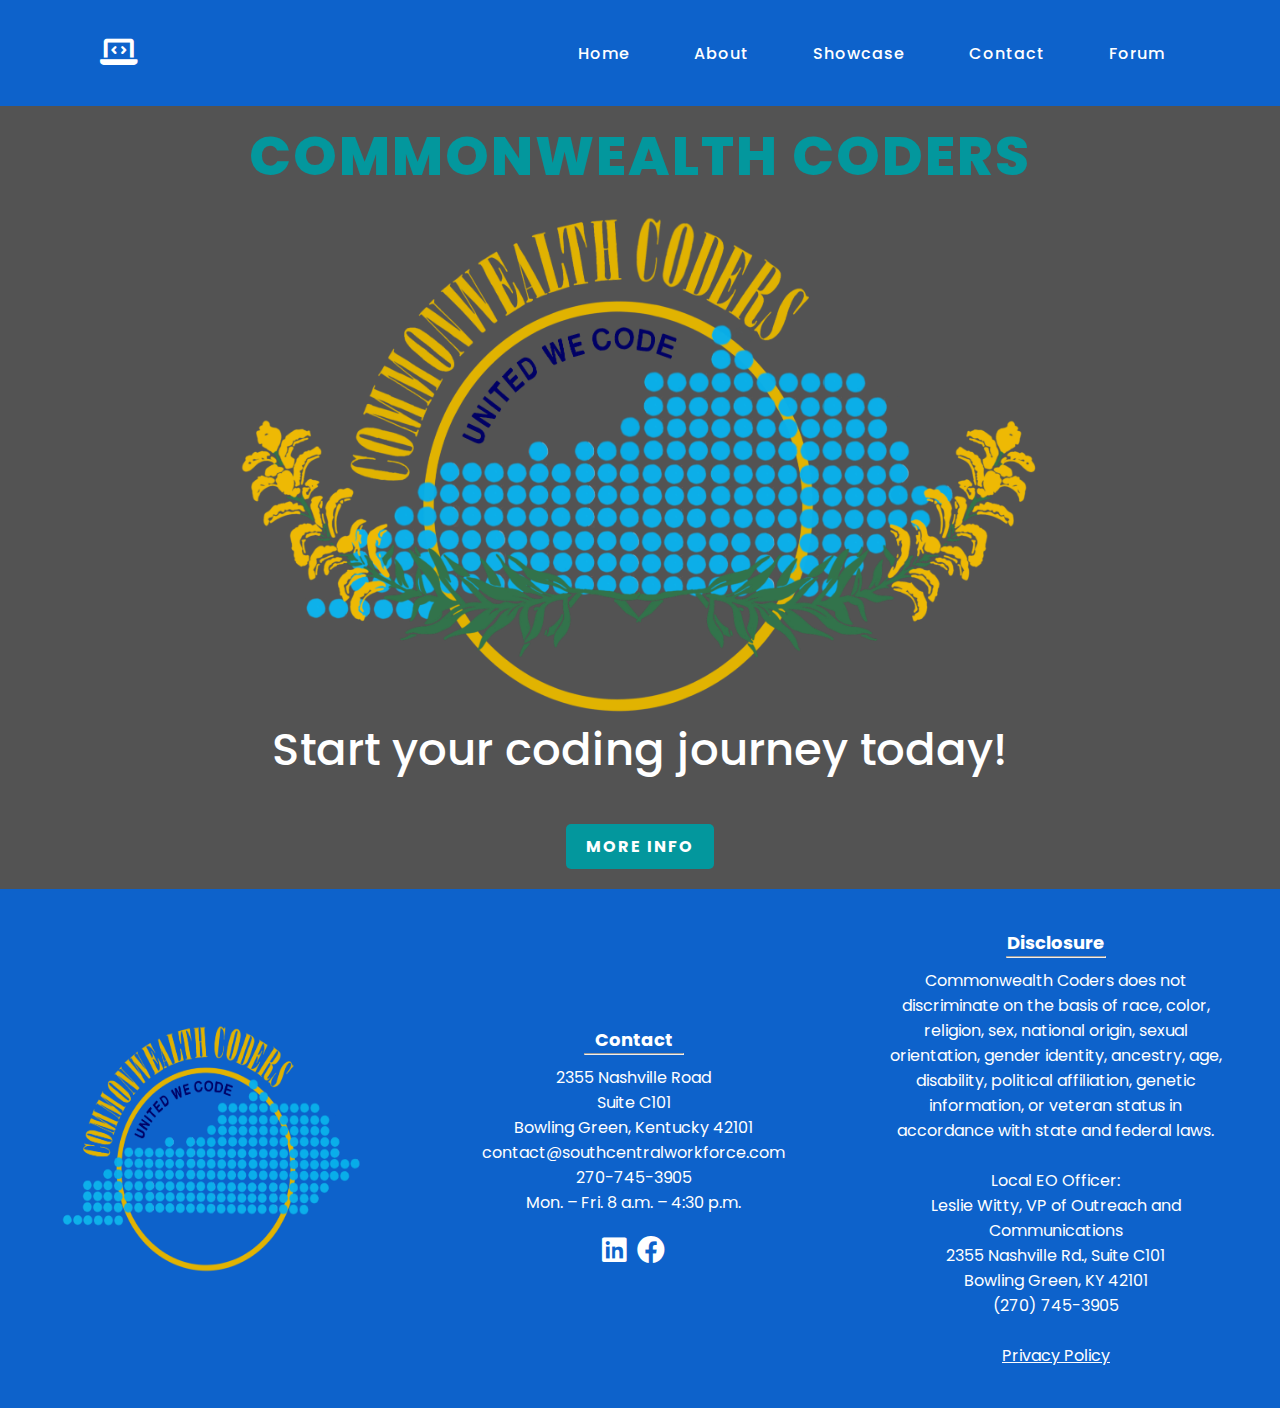
==== index.html @ dff24fb7 "Resized for mobile." ====
<!DOCTYPE html>
<html lang="en">
<head>
    <meta charset="UTF-8">
    <meta http-equiv="X-UA-Compatible" content="IE=edge">
    <meta name="viewport" content="width=device-width, initial-scale=1.0">
    <meta name="description" content="Maribeth Calipo, Jamie Flynt">
    <title>Landing Page</title>
    <link rel="stylesheet" href="style.css">
    <link rel="stylesheet" href="https://cdnjs.cloudflare.com/ajax/libs/font-awesome/6.0.0-beta3/css/all.min.css">
</head>
<body>
    <section>
        <input type="checkbox" id="check">
        <header>
            <h2> <a href="index.html" class="logo"><i class="fas fa-laptop-code"></i></a></h2>
            <div class="navigation">
               <a href="#">Home</a>
               <a href="about/about.html">About</a>
               <a href="#">Showcase</a>
               <a href="#">Contact</a>
               <a href="#">Forum</a>
            </div>
            <label for="check">
                <i class="fas fa-bars menu-btn"></i>
                <i class="fas fa-times close-btn"></i>
            </label>
        </header>
    </section>
        <div class="content">
            <div class="info">
                <h2>Commonwealth Coders</h2>
                <img src="images/CC-Logo-Redo-No-BG.png" alt="">
                <p>Start your coding journey today!</p>
                <a href="about/about.html" class="info-btn">More Info</a>

            </div>

        </div>

        <footer>
            <div class="foot-grid">
                <div class="foot-grid-item">
                    <img src="images/CC-Logo-Redo-NoFlower-No-BG.png"
                        alt="Commonwealth Coders Logo. Many blue dots arranged in the shape of the State of Kentucky. Behind it is a golden circle that contains the text 'United We Code.' in a dark blue color. Above the circle and following its curve is the text 'Commonwealth Coders' in the same golden color as the circle.">
                </div>
                <div class="foot-grid-item">
                    <h5>Contact</h5>
                    <hr>
                    <p class="contact">2355 Nashville Road
                        <br>
                        Suite C101
                        <br>
                        Bowling Green, Kentucky 42101
                        <br>
                        contact@southcentralworkforce.com
                        <br>
                        270-745-3905
                        <br>
                        Mon. – Fri. 8 a.m. – 4:30 p.m.
                    </p>
                    <div class="social">
                        <ul class="icons">
                            <li><a href="https://www.linkedin.com/company/commonwealth-coders/" class="linkdin"><i
                                        class="fab fa-linkedin"></i></a></li>
                            <li><a href="https://www.facebook.com/SCKYWDB/" class="facebook"><i
                                        class="fab fa-facebook"></i></a></li>
                        </ul>
                    </div>
                </div>
                <div class="foot-grid-item">
                    <h5>Disclosure</h5>
                    <hr>
                    <p class="disclosure">Commonwealth Coders does not discriminate on the basis of race, color,
                        religion, sex, national origin, sexual orientation, gender identity, ancestry, age, disability,
                        political affiliation, genetic information, or veteran status in accordance with state and federal
                        laws.
                        <br>
                        <br>
                        Local EO Officer:
                        <br>
                        Leslie Witty, VP of Outreach and Communications
                        <br>
                        2355 Nashville Rd., Suite C101
                        <br>
                        Bowling Green, KY 42101
                        <br>
                        (270) 745-3905
                    </p>
                    <br>
                    <p> <a href="https://southcentralworkforce.com/index.php/wpautoterms/privacy-policy/">Privacy Policy</a>
                    </p>
                </div>
            </div>
    
        </footer>
    
</body>
</html>
---- style.css ----
@import url('https://fonts.googleapis.com/css2?family=Open+Sans:wght@400;700&family=Poppins:wght@300;400;500;600;700;800;900&display=swap');

:root {
    --green: #03979Dff;
    --blue: #0D62CBff;
    --grey: #535353ff;
    }
 
    
* {
    margin: 0;
    padding: 0;
    box-sizing: border-box;
    font-family: "Poppins", sans-serif;
}

section{
    position: relative;
    width: 100%;
    min-height: auto;
    display: flex;
    flex-direction: column;
    justify-content: flex-start;
    background-color: var(--blue);
}

header{
    position: relative;
    top: 0;
    width: 100%;
    padding: 30px 100px;
    display: flex;
    justify-content: space-between;
    align-items: center;
}

header .logo{
    position: relative;
    color: #fff;
    font-size: 30px;
    text-decoration: none;
    text-transform: uppercase;
    font-weight: 800;
    letter-spacing: 1px;
}

header .navigation a{
    color: #fff;
    text-decoration: none;
    font-weight: 500;
    letter-spacing: 1px;
    padding: 2px 15px;
    border-radius: 20px;
    transition: 0.3s;
    transition-property: background;

}

header .navigation a:not(:last-child){
    margin-right: 30px;
}
header .navigation a:hover{
    background: var(--green);
}

.content{
    width: auto;
    height: auto;
    padding: 20px;
    background: var(--grey);
    display: flex;
    flex-direction: column;
    align-items: center;
    justify-content: center;
}

.content .info {
    display: flex;
    flex-direction: column;
    align-items: center;
    justify-content: center;
}

.content .info h2{
    color: var(--green);
    font-size: 55px;
    text-transform: uppercase;
    font-weight: 800;
    letter-spacing: 2px;
    line-height: 60px;
    margin-bottom: 30px;
}

.content .info p{
    font-weight: 500;
    margin-bottom: 40px;
    font-size: 45px;
    color: #fff;
}

.content .info-btn{
    color: #fff;
    background: var(--green);
    text-decoration: none;
    text-transform: uppercase;
    font-weight: 700;
    letter-spacing: 2px;
    padding: 10px 20px;
    border-radius: 5px;
    transition: 0.3s;
    transition-property: background;
}

.content .info img {
    width: 800px;
    height: 500px;
}

.content .info-btn:hover{
    background: var(--grey);
}

label{
    display: none;
}

#check{
    z-index: 3;
    display: none;
}

/* Footer Styles */
footer {
    background-color: var(--blue);
    width: 100%;
    height: auto;
}

footer h5 {
    font-size: 18px;
}

footer hr {
    width: 100px;
    margin-bottom: 10px;
}

.foot-grid {
    display: grid;
    grid-template-columns: repeat(3, 33%);
}

.foot-grid-item {
    margin: 20px;
    padding: 20px;
    display: flex;
    flex-direction: column;
    align-items: center;
    justify-content: center;
    text-align: center;
    color: #fff;
}

.foot-grid img {
    margin: 20px;
    width: 300px;
    height: 250px;
}

footer .social .icons {
    margin-top: 15px;
    display: flex;
    flex-direction: row;
    gap: 10px;
    font-size: 28px;
}

footer .social .icons {
    list-style-type: none;
}

footer .social .icons li a i {
    color: #fff;
}

footer .social .icons li a:visited {
    color: #fff;
}

footer a {
    color: #fff;
}

footer a:visited {
    color: #fff
}

/* Landing Page Queries */

@media (max-width: 960px){
    header .navigation{
         display: none;
    }

    label{
     display: block;
     font-size: 25px;
     cursor: pointer;
     transition: 0.3s;
     transition-property: color;
    }
 
   label:hover{
     color: #fff;
   }
 
   label .close-btn{
       color: #fff;
     display: none;
   }
 
  #check:checked ~ header .navigation{
     z-index: 2;
     position: fixed;
     background: rgba(114,223,255,0.9);
     top: 0;
     bottom: 0;
     left: 0;
     right: 0;
     display: flex;
     flex-direction: column;
     justify-content: center;
     align-items: center;
  }
 
  #check:checked ~ header .navigation a{
     font-weight: 700;
     margin-right: 0;
     margin-bottom: 50px;
     letter-spacing: 2px;
 
  }
 
  #check:checked ~ header label .menu-btn{
     display:none;
  }
 
  #check:checked ~ header .close-btn{
 
     z-index: 2;
     display: block;
     position: fixed;
  }
 
  label .menu-btn{
     position: absolute;
  }
 
  header .logo{
     position: absolute;
     bottom: -6px;
  }
 
  .content .info h2{
     font-size: 45px;
     line-height: 50px;
  } 
 
  .content .info h2 span{
     font-size: 40px;
     font-weight: 600;
  }

  .content{
    width: auto;
    height: auto;
    padding: 20px;
}

.content .info h2{
    font-size: 35px;
    letter-spacing: 2px;
    line-height: auto;
    margin-bottom: 20px;
}

.content .info p{
    margin-bottom: 40px;
    font-size: 25px;
}

.content .info img {
    width: 500px;
    height: 300px;
}
 }
 
 
 @media(max-width: 560px){
 
    .content{
        width: auto;
        height: auto;
        padding: 20px;
    }
    
    .content .info h2{
        font-size: 35px;
        letter-spacing: 2px;
        line-height: auto;
        margin-bottom: 20px;
        text-align: center;
    }
    
    .content .info p{
        margin-bottom: 40px;
        font-size: 25px;
        text-align: center;
    }
    
    .content .info img {
        width: 350px;
        height: 200px;
    }
 
 } 

 /* Footer Queries */
 @media (max-width: 1020px) {

    footer h5 {
        font-size: 18px;
    }
    
    .foot-grid {
        grid-template-columns: repeat(3, 33%);
    }
    
    .foot-grid-item {
        margin: 20px;
        padding: 20px;
    }
    
    .foot-grid img {
        margin: 20px;
        width: 200px;
        height: 150px;
    }
    .contact {
        font-size: 12px;
    }

    .disclosure {
        font-size: 12px;
    }
}

@media (max-width: 730px) {
    footer h5 {
        font-size: 18px;
    }
    
    .foot-grid {
        display: flex;
        flex-direction: column;
    }
    
    .foot-grid-item {
        margin: 5px;
        padding: 5px;
    }
    
    .foot-grid img {
        margin: 20px;
        width: 150px;
        height: 100px;
    }

    .contact {
        font-size: 10px;
    }

    .disclosure {
        font-size: 10px;
    }
}
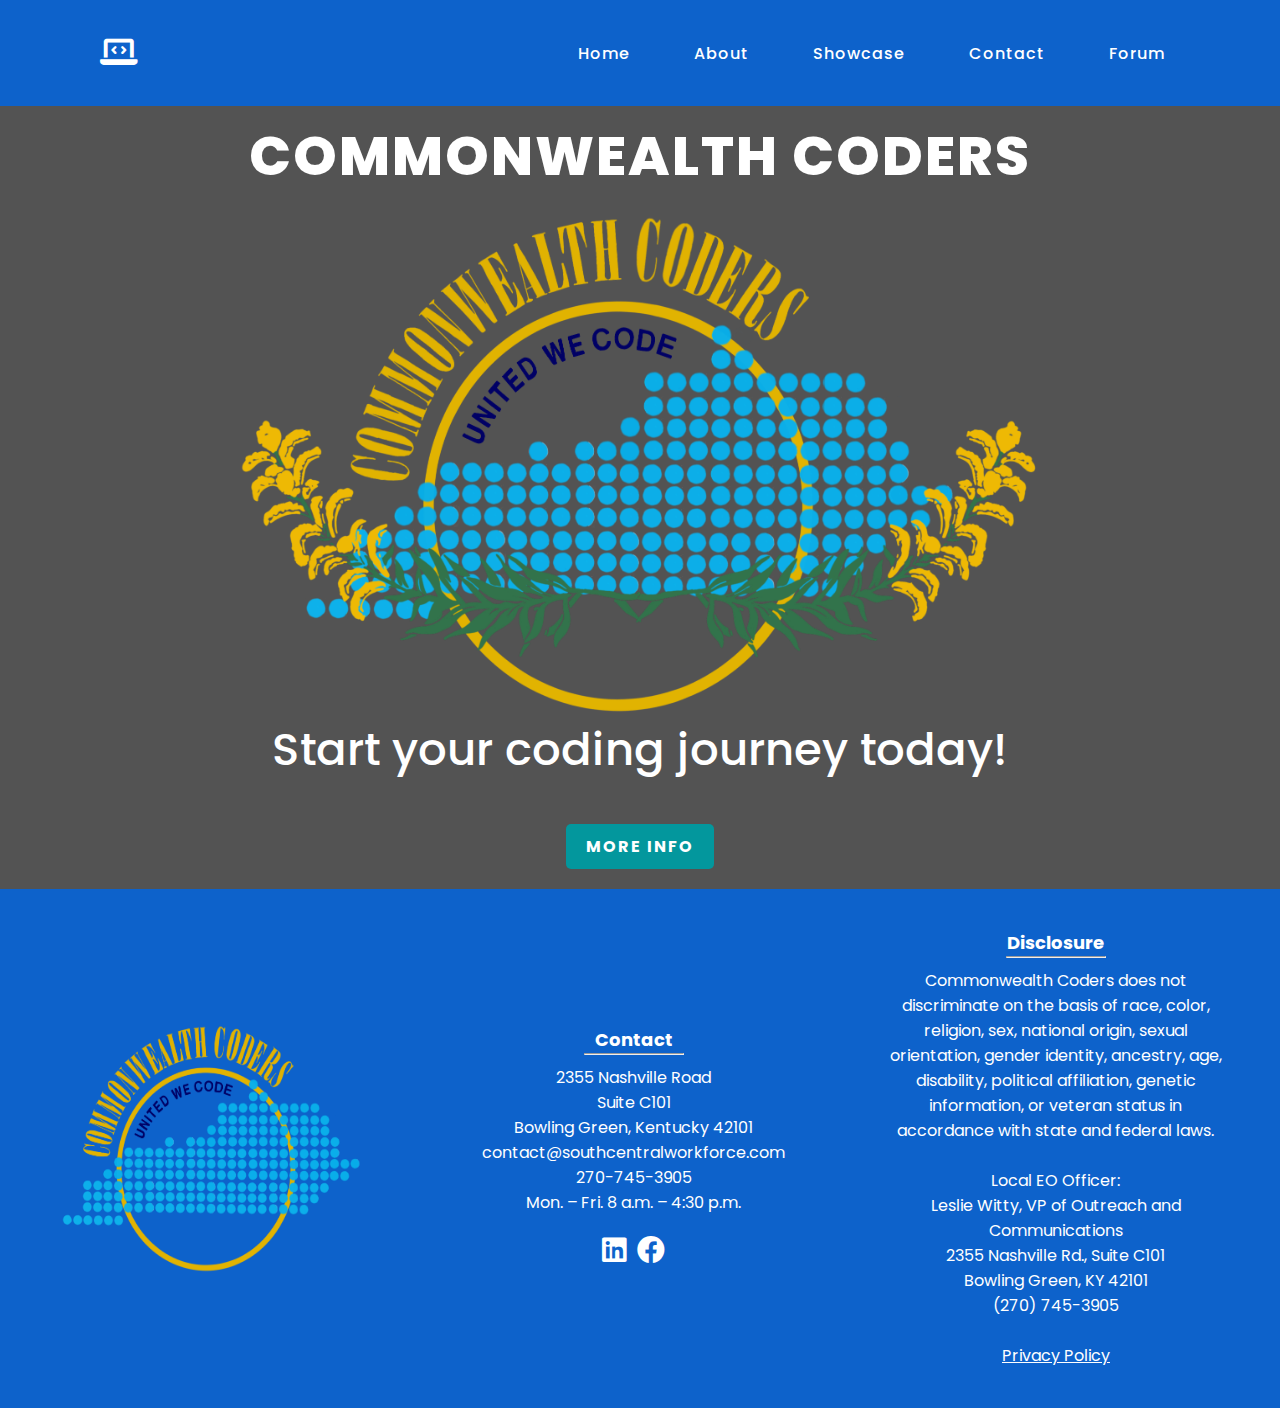
==== commit 33204a91: "Changed Landing Page title to site specific." ====
--- a/index.html
+++ b/index.html
@@ -5,9 +5,9 @@
     <meta http-equiv="X-UA-Compatible" content="IE=edge">
     <meta name="viewport" content="width=device-width, initial-scale=1.0">
     <meta name="description" content="Maribeth Calipo, Jamie Flynt">
-    <title>Landing Page</title>
     <link rel="stylesheet" href="style.css">
     <link rel="stylesheet" href="https://cdnjs.cloudflare.com/ajax/libs/font-awesome/6.0.0-beta3/css/all.min.css">
+    <title>Commonwealth Coders</title>
 </head>
 <body>
     <section>
--- a/style.css
+++ b/style.css
@@ -12,6 +12,7 @@
     padding: 0;
     box-sizing: border-box;
     font-family: "Poppins", sans-serif;
+    color: #fff;
 }
 
 section{
@@ -40,8 +41,9 @@
     font-size: 30px;
     text-decoration: none;
     text-transform: uppercase;
-    font-weight: 800;
+    font-weight: 400;
     letter-spacing: 1px;
+    /* display: none; */
 }
 
 header .navigation a{
@@ -52,8 +54,7 @@
     padding: 2px 15px;
     border-radius: 20px;
     transition: 0.3s;
-    transition-property: background;
-
+    transition-property: color;
 }
 
 header .navigation a:not(:last-child){
@@ -82,7 +83,7 @@
 }
 
 .content .info h2{
-    color: var(--green);
+    color: #fff;
     font-size: 55px;
     text-transform: uppercase;
     font-weight: 800;
@@ -198,6 +199,15 @@
 /* Landing Page Queries */
 
 @media (max-width: 960px){
+    header {
+        background: var(--grey);
+        justify-content: flex-end;
+    }
+
+    header .logo {
+        display: none;
+    }
+
     header .navigation{
          display: none;
     }
@@ -322,6 +332,10 @@
         width: 350px;
         height: 200px;
     }
+
+    footer .foot-grid-item img {
+        display: none;
+    }
  
  } 
 
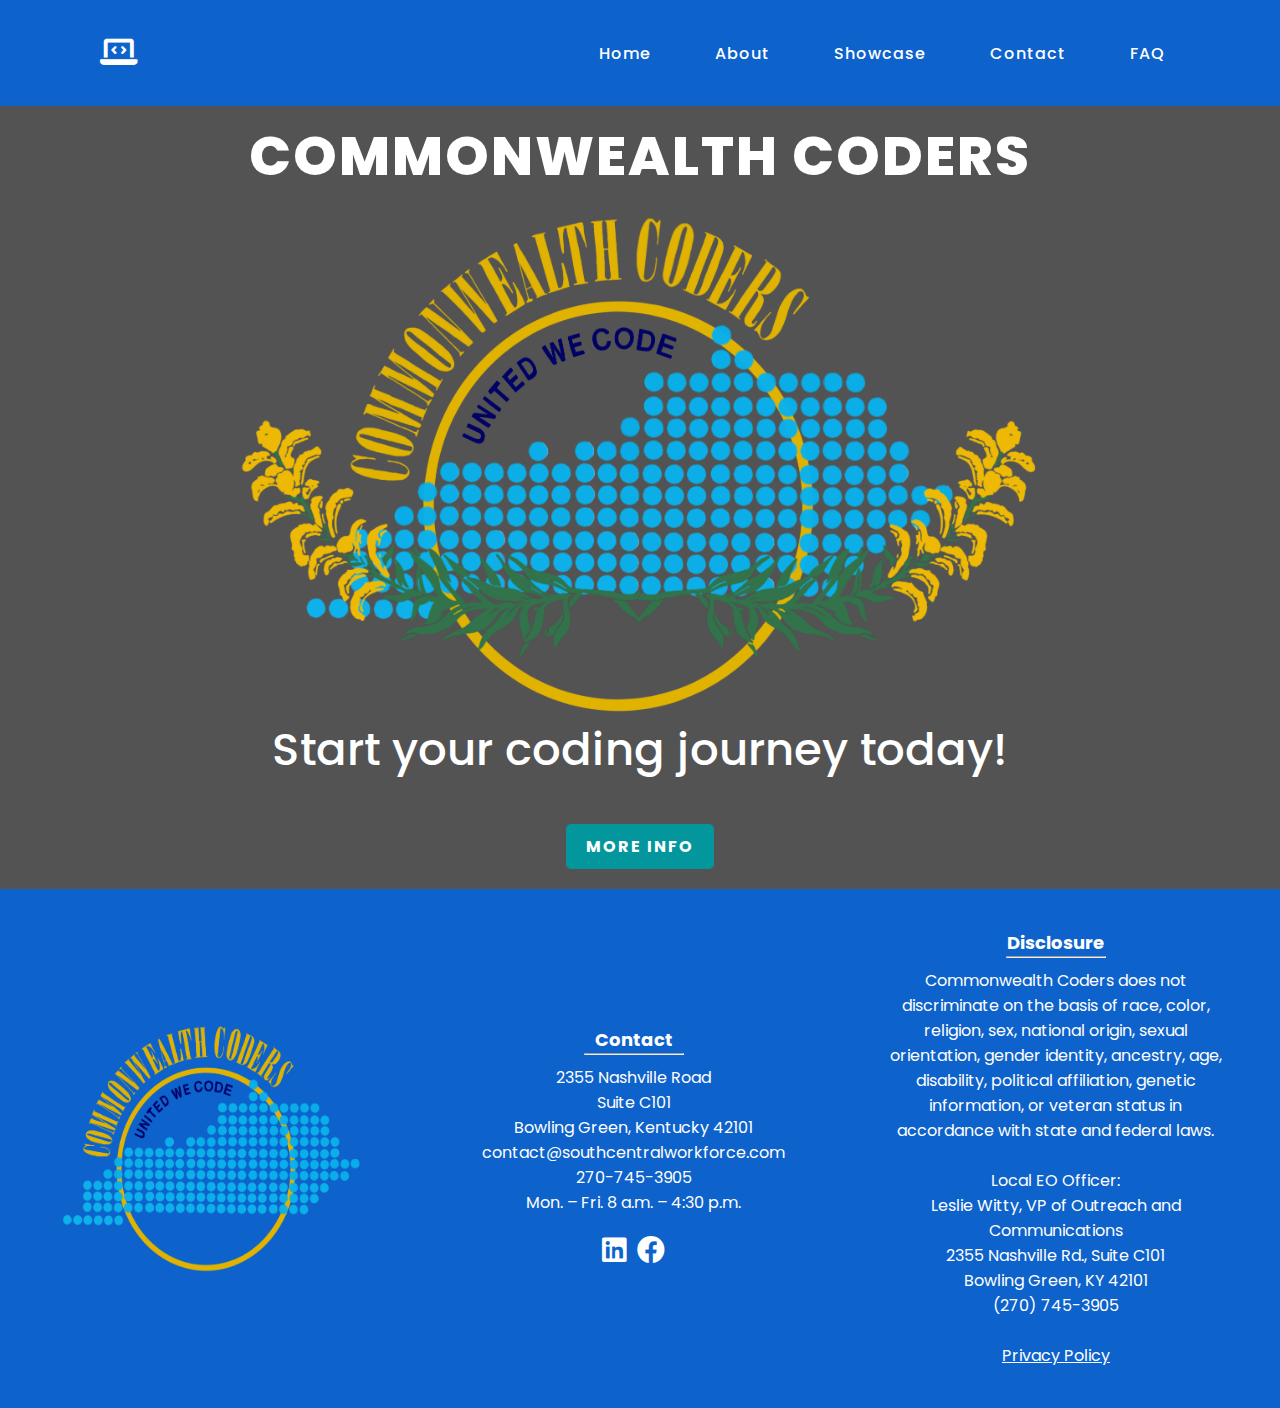
==== commit 22e3acfd: "Updated Matt's bio. Updated Meta tag." ====
--- a/index.html
+++ b/index.html
@@ -4,7 +4,18 @@
     <meta charset="UTF-8">
     <meta http-equiv="X-UA-Compatible" content="IE=edge">
     <meta name="viewport" content="width=device-width, initial-scale=1.0">
-    <meta name="description" content="Maribeth Calipo, Jamie Flynt">
+    <meta property="og:type" content="website">
+    <meta property="og:url" content="#">
+    <meta property="og:title" content="Commonwealth Coders">
+    <meta property="og:description" content="Commonwealth Coders">
+    <meta property="og:image:url" content="https://serene-rosalind-30d0d3.netlify.app/images/CC-Logo-Redo-No-BG.png">
+    <meta property="twitter:card" content="summary_large_image">
+    <meta property="twitter:url" content="#">
+    <meta property="twitter:title" content="Commonwealth Coders">
+    <meta property="twitter:description" content="Commonwealth Coders">
+    <meta property="twitter:image:url"
+        content="https://serene-rosalind-30d0d3.netlify.app/images/CC-Logo-Redo-No-BG.png">
+    <meta name="description" content="Landing Page by Maribeth Calipo and Jamie Flynt">
     <link rel="stylesheet" href="style.css">
     <link rel="stylesheet" href="https://cdnjs.cloudflare.com/ajax/libs/font-awesome/6.0.0-beta3/css/all.min.css">
     <title>Commonwealth Coders</title>
@@ -19,7 +30,7 @@
                <a href="about/about.html">About</a>
                <a href="#">Showcase</a>
                <a href="#">Contact</a>
-               <a href="#">Forum</a>
+               <a href="#">FAQ</a>
             </div>
             <label for="check">
                 <i class="fas fa-bars menu-btn"></i>
--- a/style.css
+++ b/style.css
@@ -54,7 +54,6 @@
     padding: 2px 15px;
     border-radius: 20px;
     transition: 0.3s;
-    transition-property: color;
 }
 
 header .navigation a:not(:last-child){
@@ -118,7 +117,8 @@
 }
 
 .content .info-btn:hover{
-    background: var(--grey);
+    background: var(--blue);
+    transition: 0.5s;
 }
 
 label{
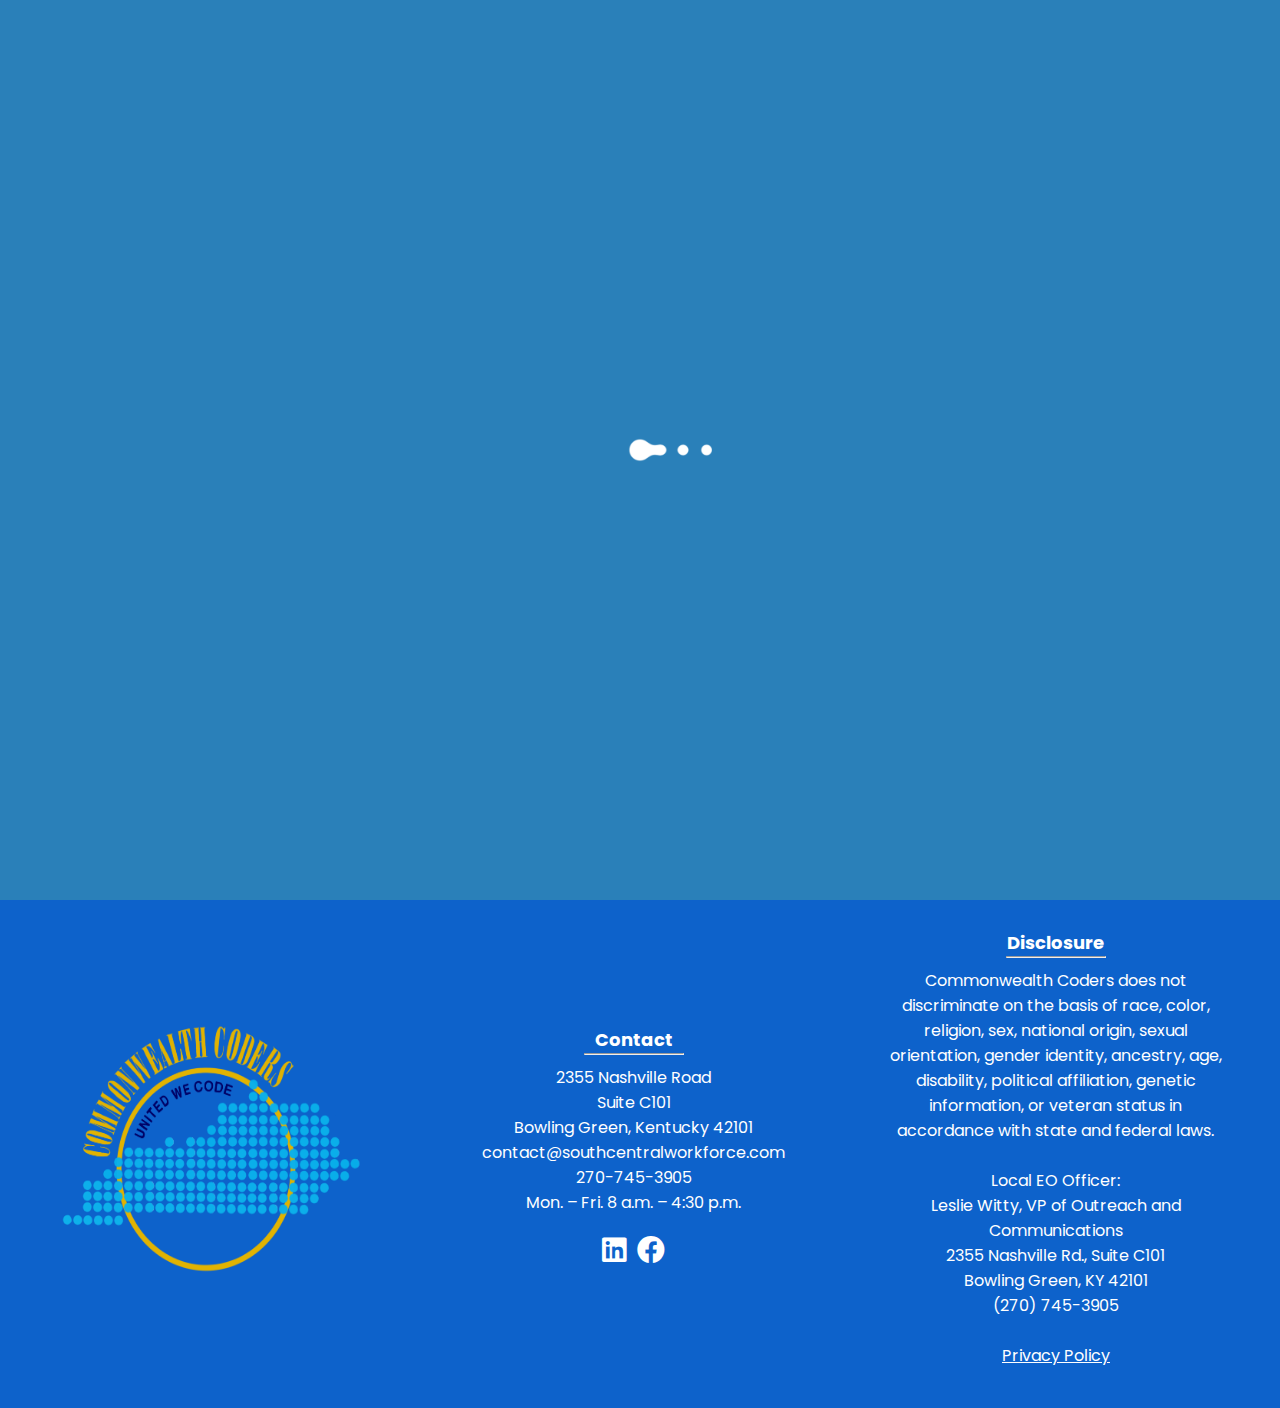
==== commit ed3035d9: "Added loader animation to home page." ====
--- a/index.html
+++ b/index.html
@@ -21,6 +21,7 @@
     <title>Commonwealth Coders</title>
 </head>
 <body>
+    <div id="preloader"></div>
     <section>
         <input type="checkbox" id="check">
         <header>
@@ -105,6 +106,6 @@
             </div>
     
         </footer>
-    
+    <script src="script.js"></script>
 </body>
 </html>--- a/style.css
+++ b/style.css
@@ -4,6 +4,7 @@
     --green: #03979Dff;
     --blue: #0D62CBff;
     --grey: #535353ff;
+    --star-command-blue: #2A80B9ff;
     }
  
     
@@ -397,4 +398,15 @@
     .disclosure {
         font-size: 10px;
     }
+}
+
+/* Loader Animation */
+#preloader {
+    background:var(--star-command-blue) url("images/Preloader.gif") no-repeat center center;
+    background-size: 25%;
+    height: 100vh;
+    width: 100%;
+    position: fixed;
+    z-index: 100;
+    opacity: 1;
 }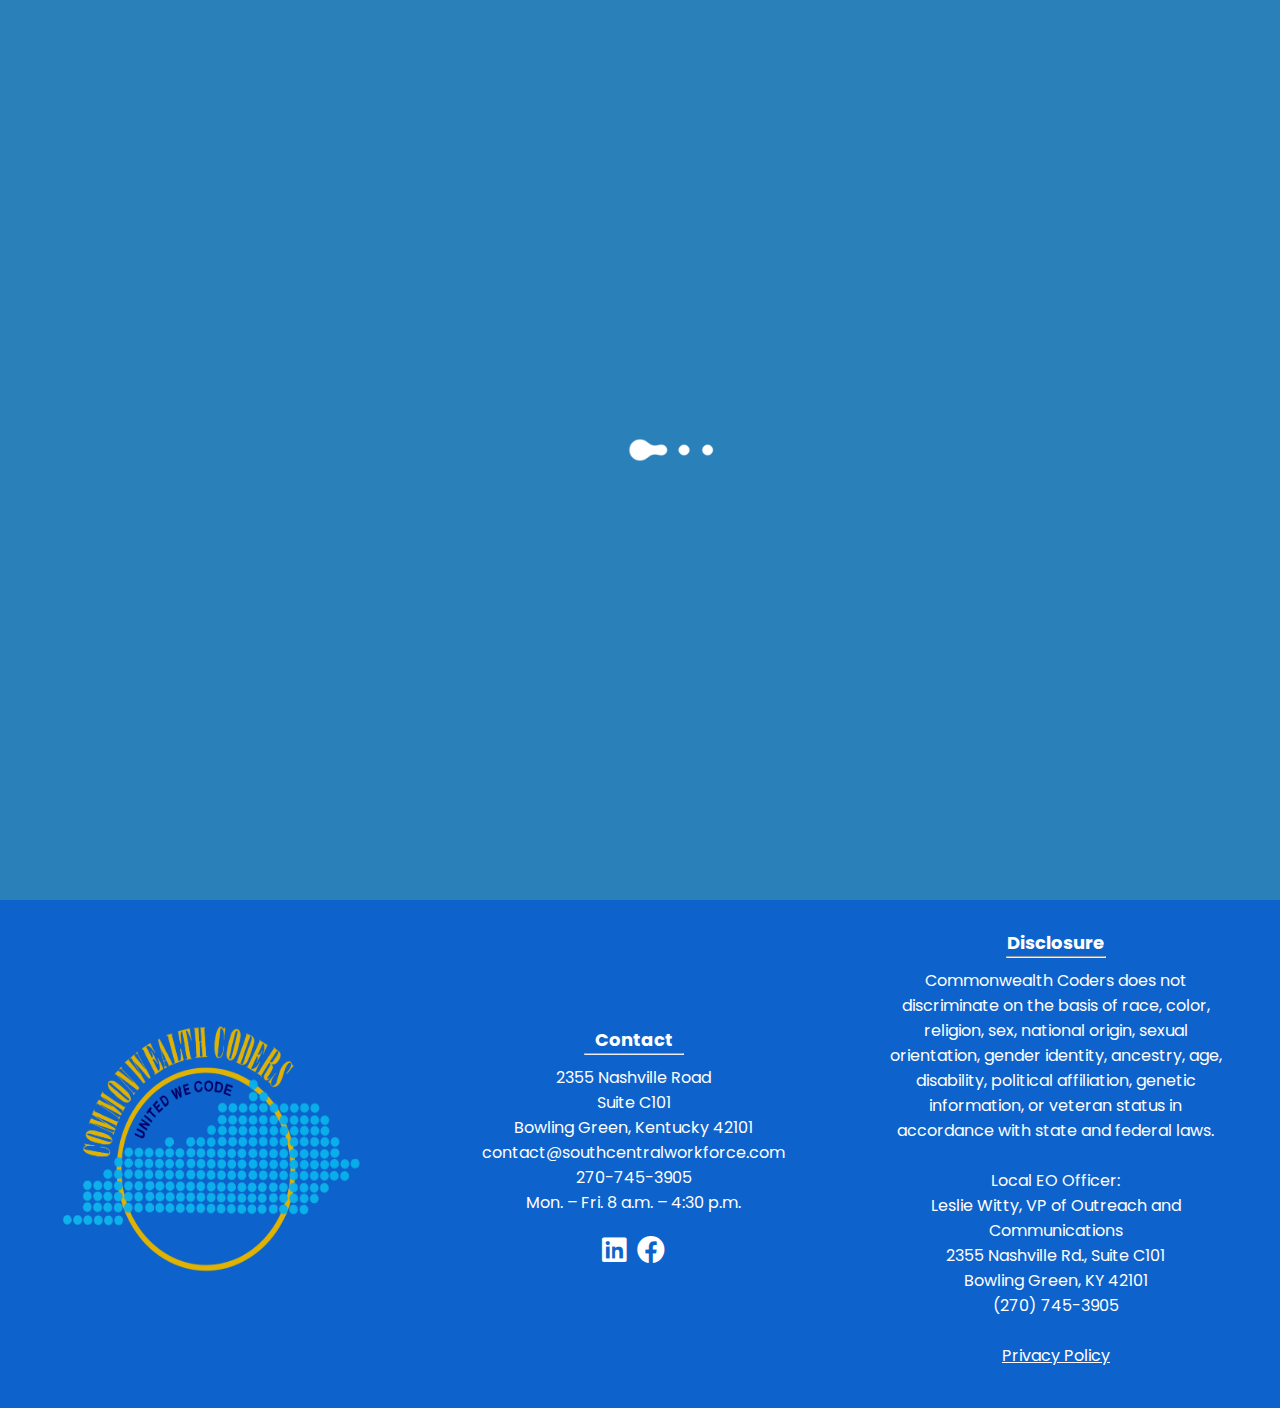
==== commit 3c0275ef: "Added FAQ section. Linked to all current sections. Switched nav bar background color in mobile." ====
--- a/index.html
+++ b/index.html
@@ -31,7 +31,7 @@
                <a href="about/about.html">About</a>
                <a href="#">Showcase</a>
                <a href="#">Contact</a>
-               <a href="#">FAQ</a>
+               <a href="faq/faq.html">FAQ</a>
             </div>
             <label for="check">
                 <i class="fas fa-bars menu-btn"></i>
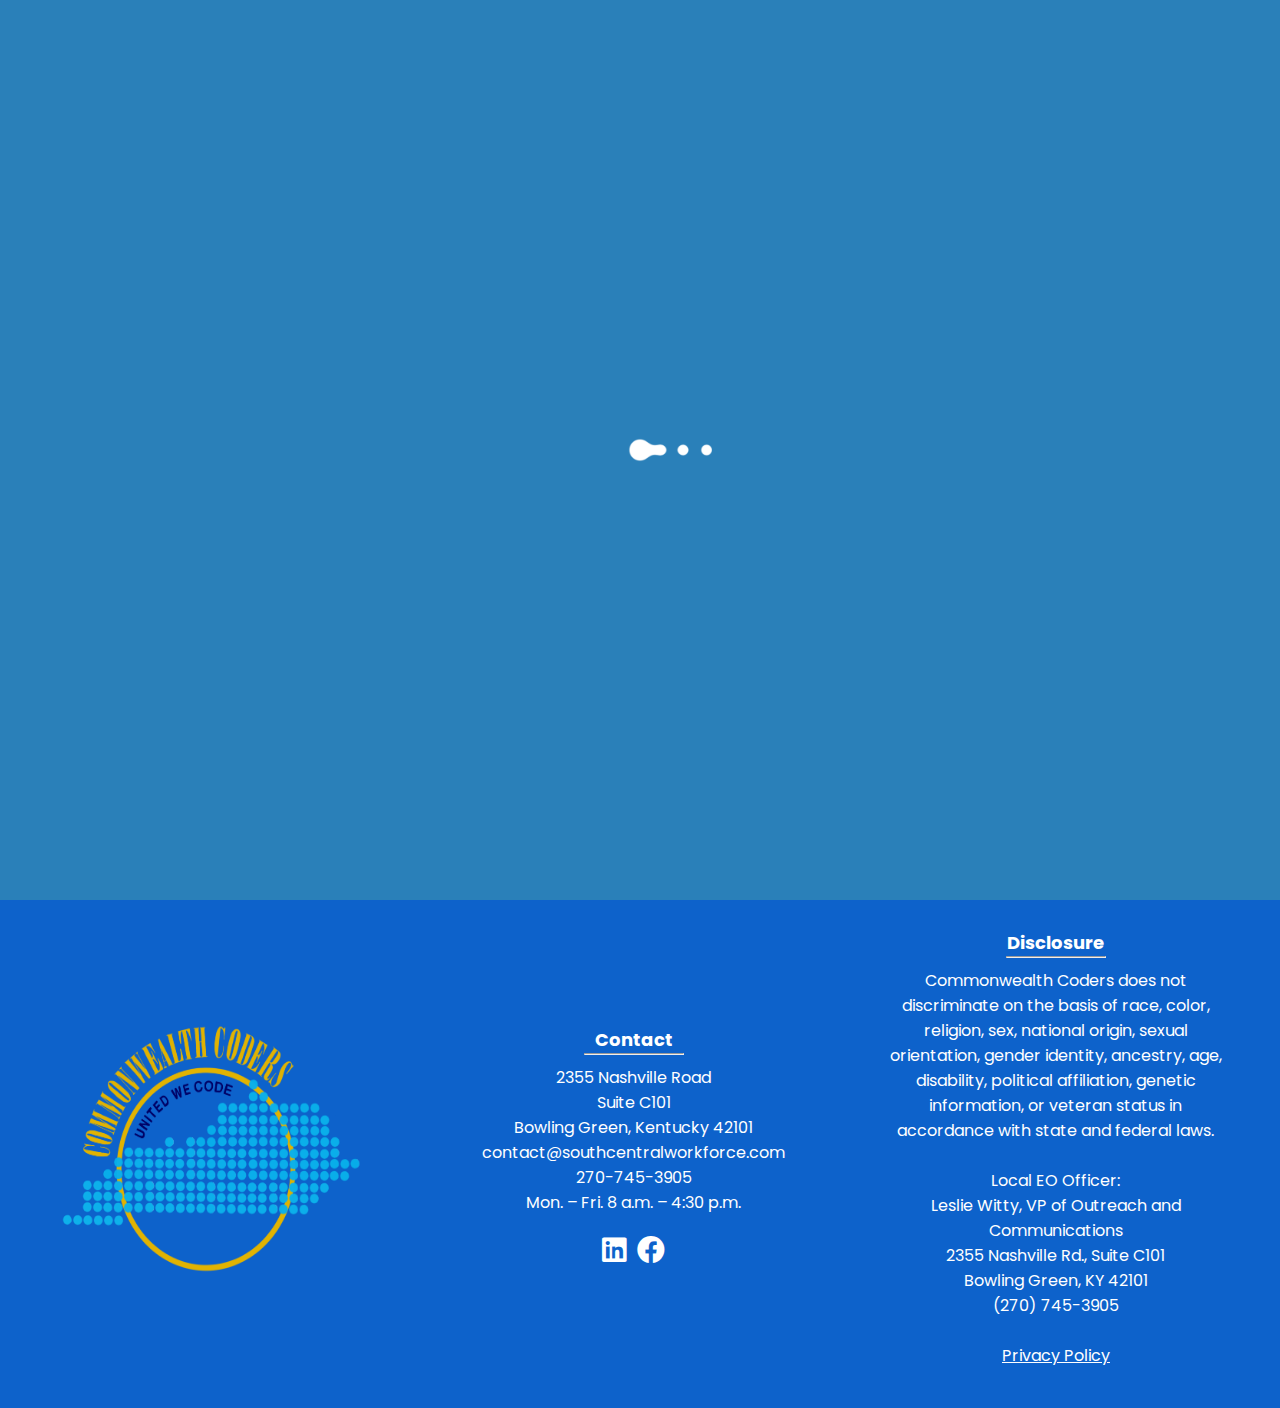
==== commit 4fc719a1: "Added contact form. Adjusted contact form." ====
--- a/index.html
+++ b/index.html
@@ -18,7 +18,7 @@
     <meta name="description" content="Landing Page by Maribeth Calipo and Jamie Flynt">
     <link rel="stylesheet" href="style.css">
     <link rel="stylesheet" href="https://cdnjs.cloudflare.com/ajax/libs/font-awesome/6.0.0-beta3/css/all.min.css">
-    <title>Commonwealth Coders</title>
+    <title>Commonwealth Coders Home</title>
 </head>
 <body>
     <div id="preloader"></div>
@@ -30,7 +30,7 @@
                <a href="#">Home</a>
                <a href="about/about.html">About</a>
                <a href="#">Showcase</a>
-               <a href="#">Contact</a>
+               <a href="contact/contact.html">Contact</a>
                <a href="faq/faq.html">FAQ</a>
             </div>
             <label for="check">
